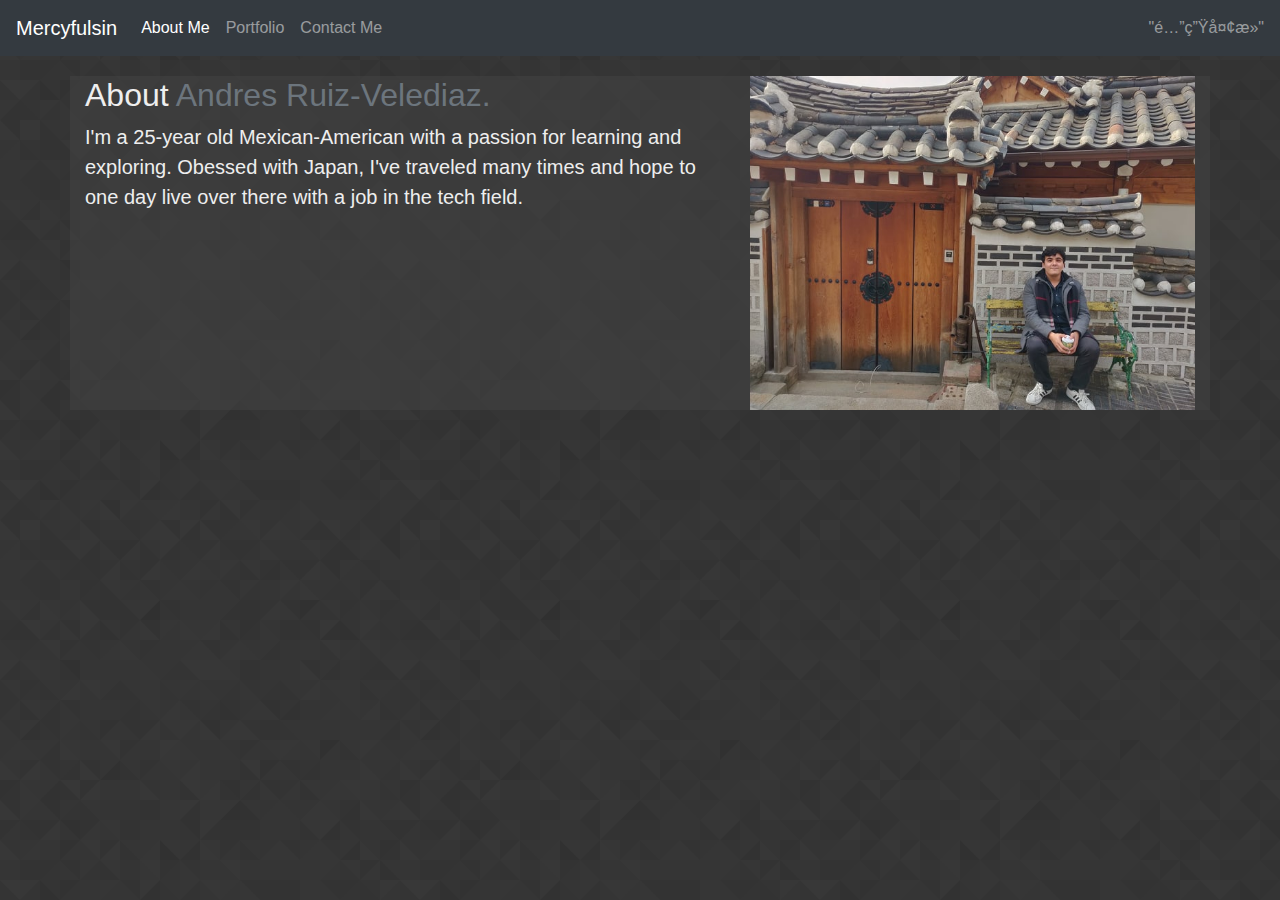
==== index.html @ 05e08a5b "Changed inline text on header" ====
<!DOCTYPE html>
<HTML>

<HEAD>
    <meta charset="UTF3-8">
    <meta name="viewport" content="width=device-width, initial-scale=1.0">
    <title>About Me</title>
    <link rel="stylesheet" href="assets/css/reset.css">
    <link rel="stylesheet" href="https://stackpath.bootstrapcdn.com/bootstrap/4.3.1/css/bootstrap.min.css"
        integrity="sha384-ggOyR0iXCbMQv3Xipma34MD+dH/1fQ784/j6cY/iJTQUOhcWr7x9JvoRxT2MZw1T" crossorigin="anonymous">
    <link rel="stylesheet" href="assets/css/style.css">
</HEAD>

<BODY>
    <!-- NavBar -->
    <nav class="navbar navbar-expand-lg navbar-dark bg-dark">
        <a class="navbar-brand" href="#">Mercyfulsin</a>
        <button class="navbar-toggler" type="button" data-toggle="collapse" data-target="#navbarText"
            aria-controls="navbarText" aria-expanded="false" aria-label="Toggle navigation">
            <span class="navbar-toggler-icon"></span>
        </button>
        <div class="collapse navbar-collapse" id="navbarText">
            <ul class="navbar-nav mr-auto">
                <li class="nav-item active">
                    <a class="nav-link" href="index.html">About Me<span class="sr-only">(current)</span></a>
                </li>
                <li class="nav-item">
                    <a class="nav-link" href="portfolio.html ">Portfolio</a>
                </li>
                <li class="nav-item">
                    <a class="nav-link" href="contact.html">Contact Me</a>
                </li>
            </ul>
            <span class="navbar-text">
                "酔生夢死"
            </span>
        </div>
    </nav>

    <div class="container main-padding">
        <div class="row featurette featurette-caption">
            <div class="col-md-7">
                <h2 class="featurette-heading">About <span class="text-muted">Andres Ruiz-Velediaz.</span></h2>
                <p class="lead">I'm a 25-year old Mexican-American with a passion for learning and exploring. Obessed
                    with Japan, I've traveled many times and hope to one day live over there with a job in the tech
                    field.</p>
            </div>
            <div class="col-md-5">
                <img class="featurette-image img-fluid mx-auto" alt="500x500"
                    style="background-attachment: fixed; background-position: center;" src="assets/images/Korea_Me.jpg"
                    data-holder-rendered="true">
            </div>
        </div>
    </div>
    
    <!-- JS Scripts for Bootstrap -->
    <div>
    <script src="https://code.jquery.com/jquery-3.3.1.slim.min.js"
        integrity="sha384-q8i/X+965DzO0rT7abK41JStQIAqVgRVzpbzo5smXKp4YfRvH+8abtTE1Pi6jizo"
        crossorigin="anonymous"></script>
    <script src="https://cdnjs.cloudflare.com/ajax/libs/popper.js/1.14.7/umd/popper.min.js"
        integrity="sha384-UO2eT0CpHqdSJQ6hJty5KVphtPhzWj9WO1clHTMGa3JDZwrnQq4sF86dIHNDz0W1"
        crossorigin="anonymous"></script>
    <script src="https://stackpath.bootstrapcdn.com/bootstrap/4.3.1/js/bootstrap.min.js"
        integrity="sha384-JjSmVgyd0p3pXB1rRibZUAYoIIy6OrQ6VrjIEaFf/nJGzIxFDsf4x0xIM+B07jRM"
        crossorigin="anonymous"></script>
    </div>
</BODY>

</HTML>
---- assets/css/style.css ----
body{
    background-image: url("../images/prism.png");
}
.carousel-caption{
    background-color: rgb(68,68,68, 0.5);
}
.featurette-caption{
    background-color: rgb(68,68,68, 0.5);
    color: #EEEEEE;
}
.main-padding{
    padding-top: 20px;
}
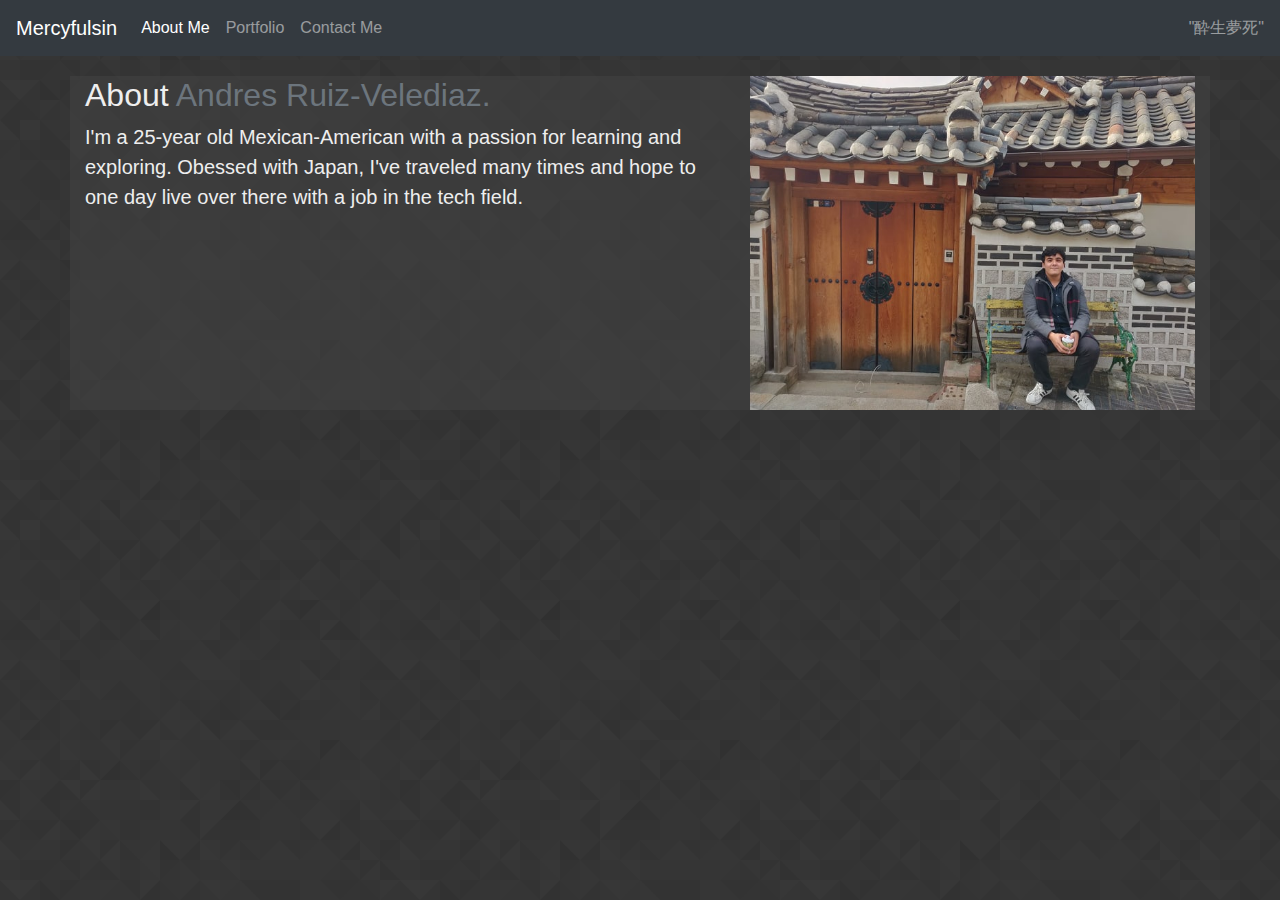
==== commit 4b980bca: "Fixed UTF error" ====
--- a/index.html
+++ b/index.html
@@ -2,7 +2,7 @@
 <HTML>
 
 <HEAD>
-    <meta charset="UTF3-8">
+    <meta charset="UTF-8">
     <meta name="viewport" content="width=device-width, initial-scale=1.0">
     <title>About Me</title>
     <link rel="stylesheet" href="assets/css/reset.css">
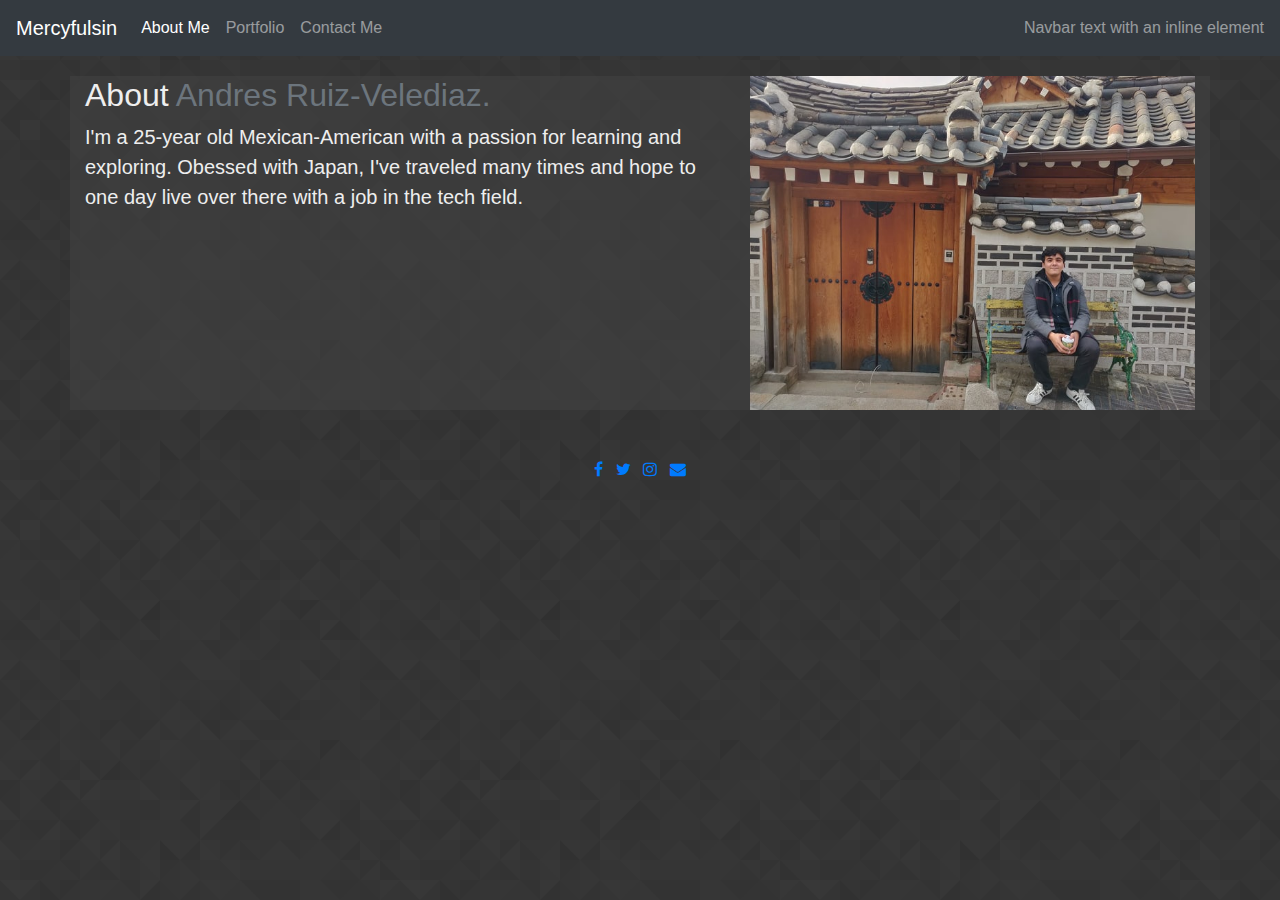
==== commit 92181e02: "Added footer with social media links" ====
--- a/index.html
+++ b/index.html
@@ -2,12 +2,13 @@
 <HTML>
 
 <HEAD>
-    <meta charset="UTF-8">
+    <meta charset="UTF3-8">
     <meta name="viewport" content="width=device-width, initial-scale=1.0">
     <title>About Me</title>
     <link rel="stylesheet" href="assets/css/reset.css">
     <link rel="stylesheet" href="https://stackpath.bootstrapcdn.com/bootstrap/4.3.1/css/bootstrap.min.css"
         integrity="sha384-ggOyR0iXCbMQv3Xipma34MD+dH/1fQ784/j6cY/iJTQUOhcWr7x9JvoRxT2MZw1T" crossorigin="anonymous">
+    <link rel="stylesheet" href="https://maxcdn.bootstrapcdn.com/font-awesome/4.7.0/css/font-awesome.min.css">
     <link rel="stylesheet" href="assets/css/style.css">
 </HEAD>
 
@@ -32,7 +33,7 @@
                 </li>
             </ul>
             <span class="navbar-text">
-                "酔生夢死"
+                Navbar text with an inline element
             </span>
         </div>
     </nav>
@@ -51,19 +52,37 @@
                     data-holder-rendered="true">
             </div>
         </div>
+        <footer class="page-footer font-small blue">
+
+            <div class="row">
+                <div class="col-xs-12 col-sm-12 col-md-12 ">
+                    <ul class="list-unstyled list-inline social text-center mt-2 mt-sm-5">
+                        <li class="list-inline-item"><a href="https://www.facebook.com/mercyfulsin" target="_blank"><i
+                                    class="fa fa-facebook"></i></a></li>
+                        <li class="list-inline-item"><a href="https://twitter.com/mercyfulsin" target="_blank"><i
+                                    class="fa fa-twitter"></i></a></li>
+                        <li class="list-inline-item"><a href="https://www.instagram.com/mercyfulsin/" target="_blank"><i
+                                    class="fa fa-instagram"></i></a></li>
+                        <!-- <li class="list-inline-item"><a href="javascript:void();"><i class="fa fa-google-plus"></i></a></li> -->
+                        <li class="list-inline-item"><a href="mailto:mercyfulsin@dispostable.com" target="_blank"><i
+                                    class="fa fa-envelope"></i></a></li>
+                    </ul>
+                </div>
+                </hr>
+            </div>
+        </footer>
     </div>
-    
     <!-- JS Scripts for Bootstrap -->
     <div>
-    <script src="https://code.jquery.com/jquery-3.3.1.slim.min.js"
-        integrity="sha384-q8i/X+965DzO0rT7abK41JStQIAqVgRVzpbzo5smXKp4YfRvH+8abtTE1Pi6jizo"
-        crossorigin="anonymous"></script>
-    <script src="https://cdnjs.cloudflare.com/ajax/libs/popper.js/1.14.7/umd/popper.min.js"
-        integrity="sha384-UO2eT0CpHqdSJQ6hJty5KVphtPhzWj9WO1clHTMGa3JDZwrnQq4sF86dIHNDz0W1"
-        crossorigin="anonymous"></script>
-    <script src="https://stackpath.bootstrapcdn.com/bootstrap/4.3.1/js/bootstrap.min.js"
-        integrity="sha384-JjSmVgyd0p3pXB1rRibZUAYoIIy6OrQ6VrjIEaFf/nJGzIxFDsf4x0xIM+B07jRM"
-        crossorigin="anonymous"></script>
+        <script src="https://code.jquery.com/jquery-3.3.1.slim.min.js"
+            integrity="sha384-q8i/X+965DzO0rT7abK41JStQIAqVgRVzpbzo5smXKp4YfRvH+8abtTE1Pi6jizo"
+            crossorigin="anonymous"></script>
+        <script src="https://cdnjs.cloudflare.com/ajax/libs/popper.js/1.14.7/umd/popper.min.js"
+            integrity="sha384-UO2eT0CpHqdSJQ6hJty5KVphtPhzWj9WO1clHTMGa3JDZwrnQq4sF86dIHNDz0W1"
+            crossorigin="anonymous"></script>
+        <script src="https://stackpath.bootstrapcdn.com/bootstrap/4.3.1/js/bootstrap.min.js"
+            integrity="sha384-JjSmVgyd0p3pXB1rRibZUAYoIIy6OrQ6VrjIEaFf/nJGzIxFDsf4x0xIM+B07jRM"
+            crossorigin="anonymous"></script>
     </div>
 </BODY>
 
--- a/assets/css/style.css
+++ b/assets/css/style.css
@@ -10,4 +10,8 @@
 }
 .main-padding{
     padding-top: 20px;
+}
+footer ul.social li:hover a i {
+	font-size:30px;
+	margin-top:-10px;
 }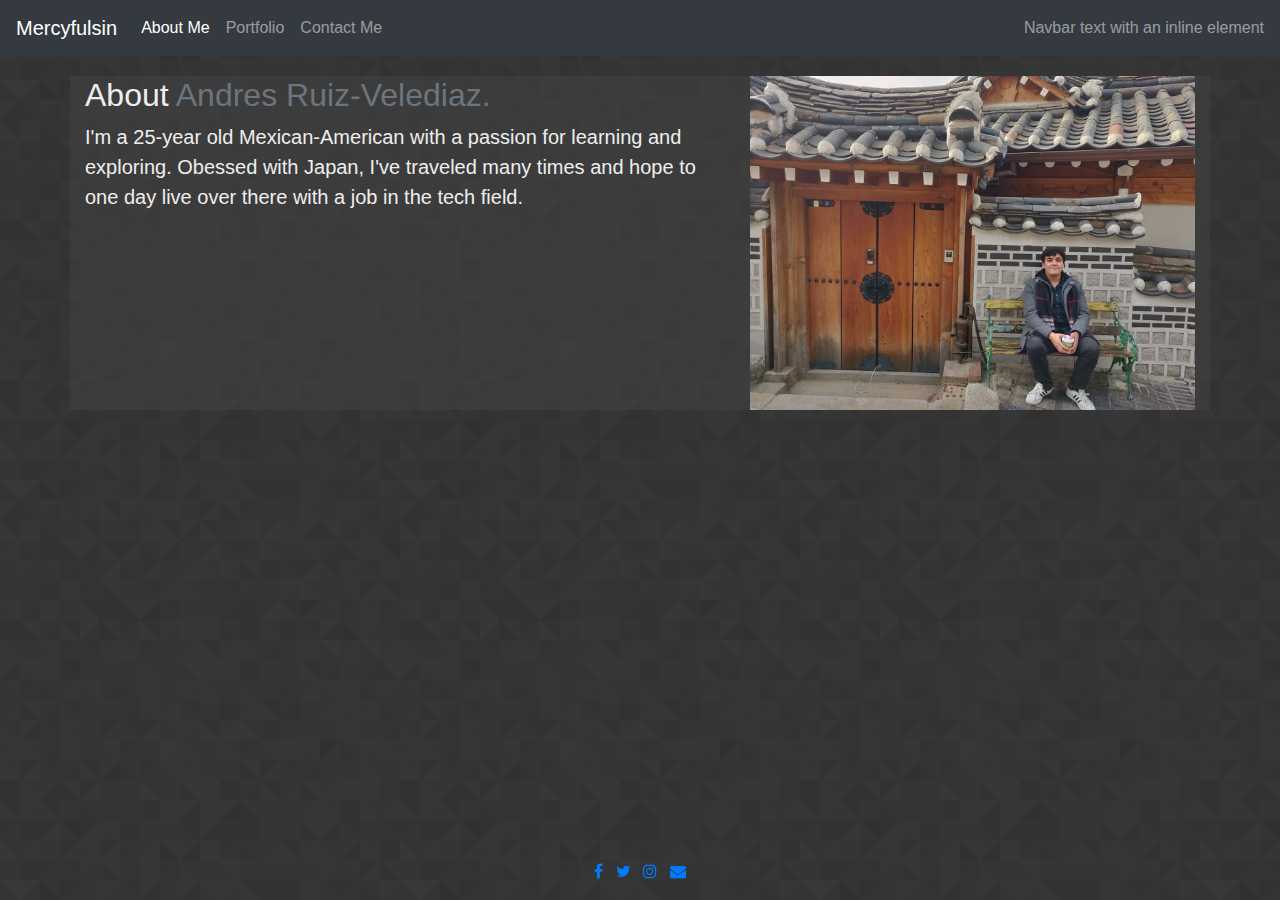
==== commit d55af441: "Fixed footer to bottom" ====
--- a/index.html
+++ b/index.html
@@ -2,7 +2,7 @@
 <HTML>
 
 <HEAD>
-    <meta charset="UTF3-8">
+    <meta charset="UTF-8">
     <meta name="viewport" content="width=device-width, initial-scale=1.0">
     <title>About Me</title>
     <link rel="stylesheet" href="assets/css/reset.css">
@@ -52,8 +52,8 @@
                     data-holder-rendered="true">
             </div>
         </div>
-        <footer class="page-footer font-small blue">
-
+    </div>
+        <footer>
             <div class="row">
                 <div class="col-xs-12 col-sm-12 col-md-12 ">
                     <ul class="list-unstyled list-inline social text-center mt-2 mt-sm-5">
@@ -71,7 +71,6 @@
                 </hr>
             </div>
         </footer>
-    </div>
     <!-- JS Scripts for Bootstrap -->
     <div>
         <script src="https://code.jquery.com/jquery-3.3.1.slim.min.js"
--- a/assets/css/style.css
+++ b/assets/css/style.css
@@ -14,4 +14,9 @@
 footer ul.social li:hover a i {
 	font-size:30px;
 	margin-top:-10px;
+}
+footer{
+    position: fixed;
+    bottom: 0;
+    width: 100%;
 }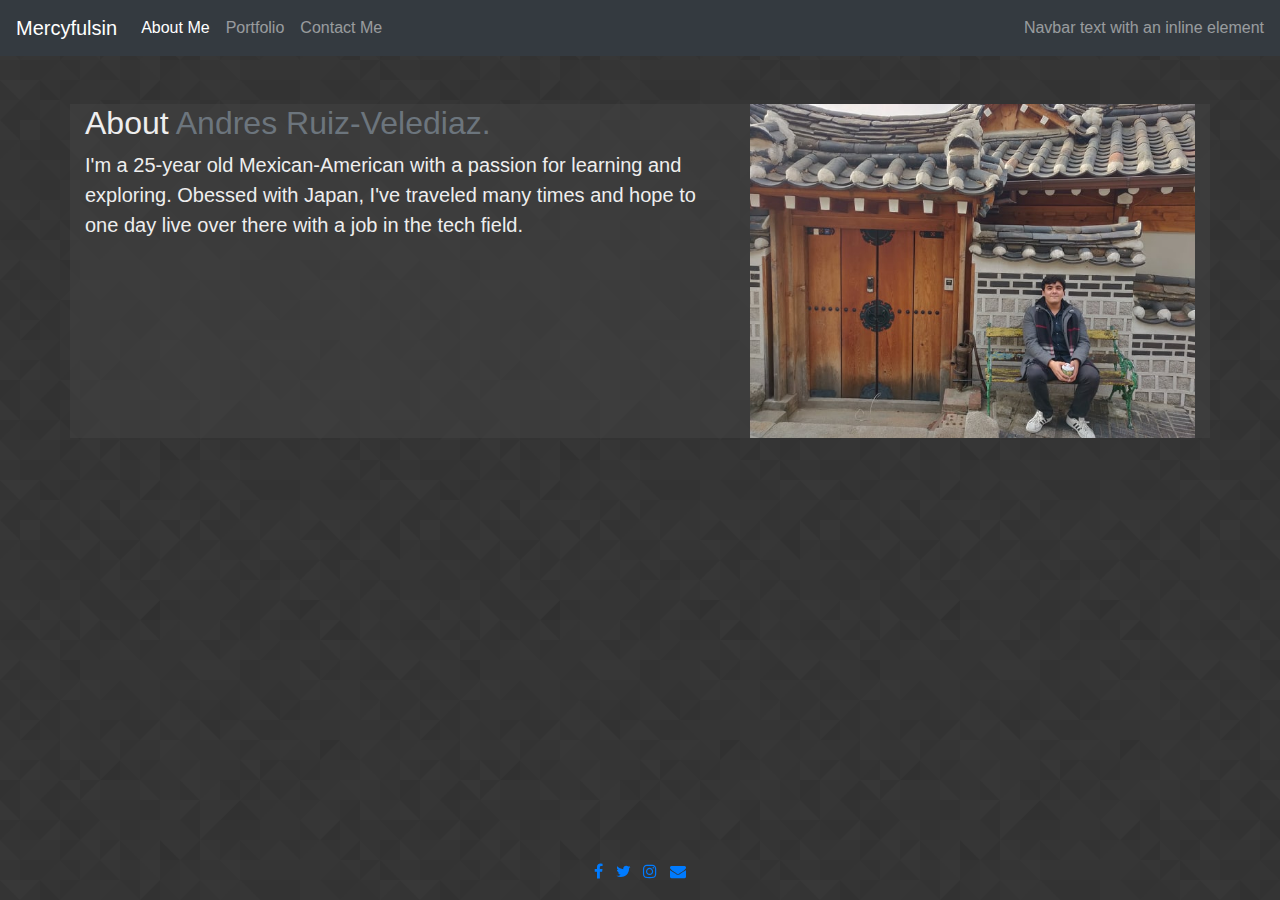
==== commit 67edb0cf: "Removed CSS for container padding. Use Bootstraps mt/mb. Added Card to Contact.html" ====
--- a/index.html
+++ b/index.html
@@ -38,7 +38,7 @@
         </div>
     </nav>
 
-    <div class="container main-padding">
+    <div class="container mt-2 mt-sm-5">
         <div class="row featurette featurette-caption">
             <div class="col-md-7">
                 <h2 class="featurette-heading">About <span class="text-muted">Andres Ruiz-Velediaz.</span></h2>
@@ -53,7 +53,7 @@
             </div>
         </div>
     </div>
-        <footer>
+        <footer class="container-fluid">
             <div class="row">
                 <div class="col-xs-12 col-sm-12 col-md-12 ">
                     <ul class="list-unstyled list-inline social text-center mt-2 mt-sm-5">
--- a/assets/css/style.css
+++ b/assets/css/style.css
@@ -8,9 +8,6 @@
     background-color: rgb(68,68,68, 0.5);
     color: #EEEEEE;
 }
-.main-padding{
-    padding-top: 20px;
-}
 footer ul.social li:hover a i {
 	font-size:30px;
 	margin-top:-10px;
@@ -18,5 +15,4 @@
 footer{
     position: fixed;
     bottom: 0;
-    width: 100%;
 }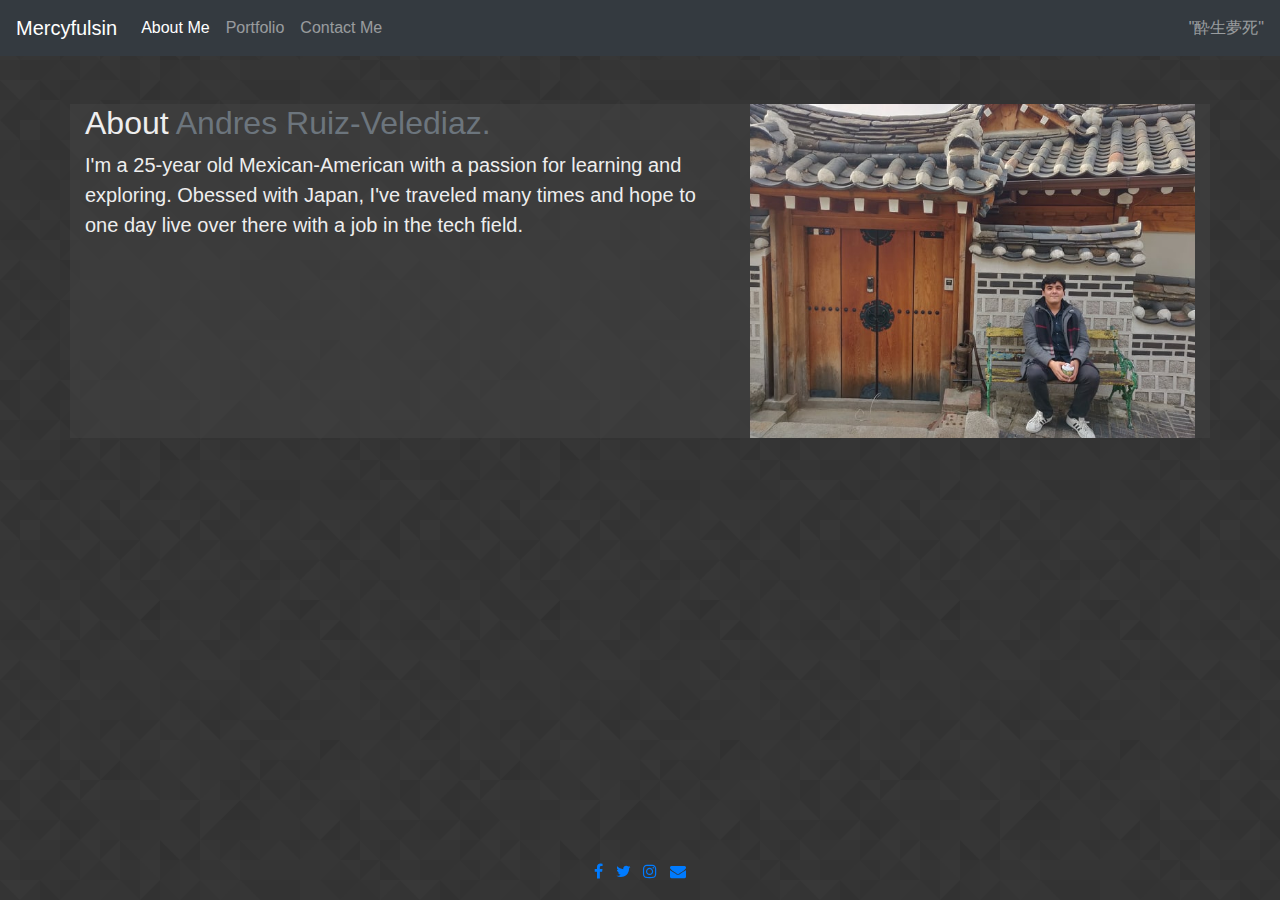
==== commit 35d7d598: "Merge branch 'master' of https://github.com/Mercyfulsin/Bootstrap-Portfolio" ====
--- a/index.html
+++ b/index.html
@@ -33,7 +33,7 @@
                 </li>
             </ul>
             <span class="navbar-text">
-                Navbar text with an inline element
+                "酔生夢死"
             </span>
         </div>
     </nav>
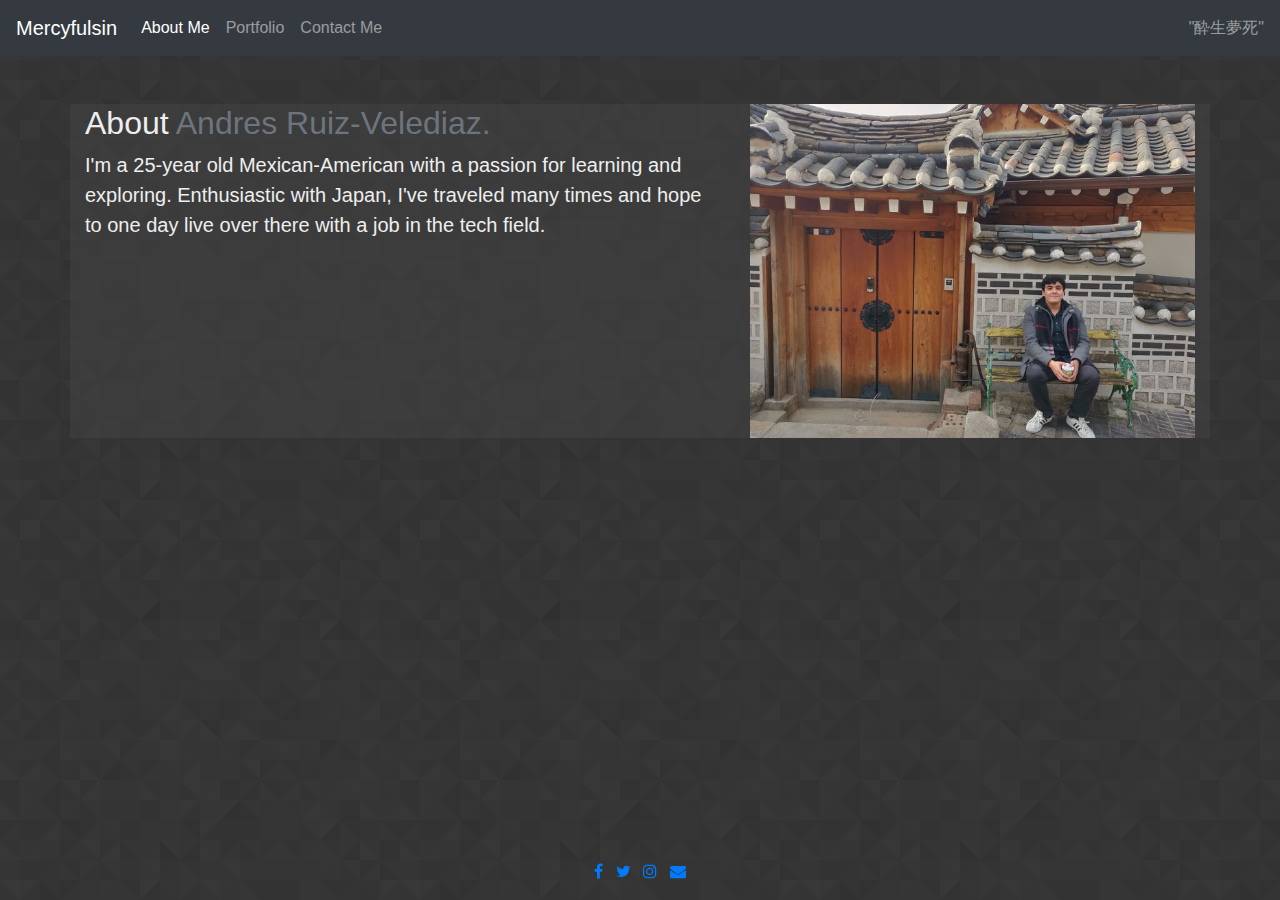
==== commit db5b53d8: "Spellcheck" ====
--- a/index.html
+++ b/index.html
@@ -42,7 +42,7 @@
         <div class="row featurette featurette-caption">
             <div class="col-md-7">
                 <h2 class="featurette-heading">About <span class="text-muted">Andres Ruiz-Velediaz.</span></h2>
-                <p class="lead">I'm a 25-year old Mexican-American with a passion for learning and exploring. Obessed
+                <p class="lead">I'm a 25-year old Mexican-American with a passion for learning and exploring. Enthusiastic
                     with Japan, I've traveled many times and hope to one day live over there with a job in the tech
                     field.</p>
             </div>
